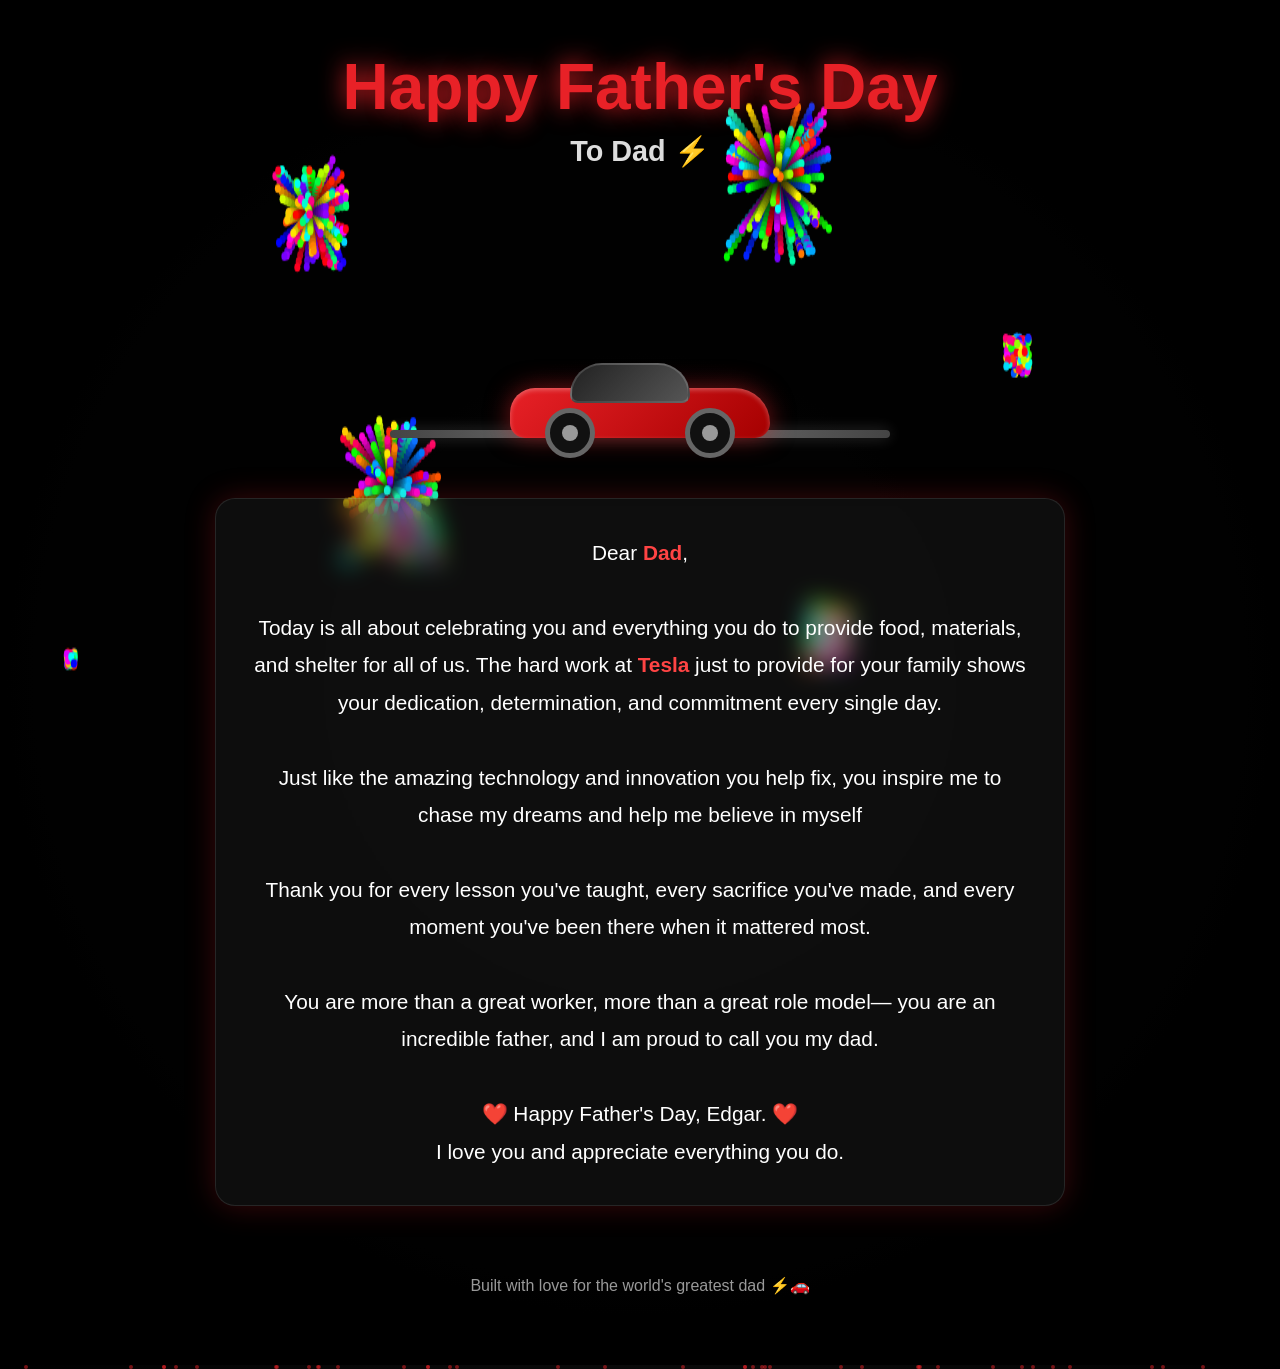
==== index.html @ 514cb9bc "Add files via upload" ====
<!DOCTYPE html>
<html lang="en">
<head>
<meta charset="UTF-8">
<meta name="viewport" content="width=device-width, initial-scale=1.0">
<title>Happy Father's Day Dad!</title>

<style>
*{
margin:0;
padding:0;
box-sizing:border-box;
}

body{
background:radial-gradient(circle at center,#222,#000);
font-family:Arial,Helvetica,sans-serif;
color:white;
overflow-x:hidden;
min-height:100vh;
perspective:1200px;
}

/* Fireworks */
#fireworks{
position:fixed;
top:0;
left:0;
width:100%;
height:100%;
z-index:0;
}

/* Floating particles */
.particle{
position:fixed;
width:4px;
height:4px;
background:#e82127;
border-radius:50%;
animation:float 10s linear infinite;
opacity:.5;
}

@keyframes float{
0%{transform:translateY(100vh);}
100%{transform:translateY(-100vh);}
}

.container{
position:relative;
z-index:10;
display:flex;
flex-direction:column;
align-items:center;
justify-content:center;
padding:50px 20px;
text-align:center;
}

/* Scene */
.scene{
position:relative;
width:500px;
height:220px;
margin:40px auto;
display:flex;
justify-content:center;
align-items:flex-end;
}

/* Ground */
.ground{
position:absolute;
bottom:20px;
width:100%;
height:8px;
background:linear-gradient(to right,#444,#777,#444);
border-radius:10px;
box-shadow:0 0 15px rgba(255,255,255,.2);
}

/* Car */
.car{
position:relative;
width:260px;
height:80px;
z-index:2;
animation:carFloat 3s ease-in-out infinite;
}

/* Main body */
.body{
position:absolute;
bottom:20px;
width:260px;
height:50px;
background:linear-gradient(135deg,#e82127,#a50000);
border-radius:25px 35px 15px 15px;
box-shadow:
0 0 25px rgba(232,33,39,.5),
inset 0 2px 5px rgba(255,255,255,.3);
}

/* Roof */
.roof{
position:absolute;
bottom:55px;
left:60px;
width:120px;
height:40px;
background:linear-gradient(135deg,#222,#555);
border-radius:40px 40px 10px 10px;
border:2px solid rgba(255,255,255,.15);
}

/* Wheels */
.wheel{
position:absolute;
bottom:0;
width:50px;
height:50px;
background:#111;
border:5px solid #666;
border-radius:50%;
animation:spin 1s linear infinite;
}

.wheel::after{
content:"";
position:absolute;
top:50%;
left:50%;
width:16px;
height:16px;
background:#999;
border-radius:50%;
transform:translate(-50%,-50%);
}

.wheel.front,
.w1{
left:35px;
}

.wheel.back,
.w2{
right:35px;
}

.w3{
left:35px;
}

.w4{
right:35px;
}

@keyframes spin{
from{transform:rotate(0deg);}
to{transform:rotate(360deg);}
}

@keyframes carFloat{
0%,100%{transform:translateY(0);}
50%{transform:translateY(-6px);}
}

h1{
font-size:4rem;
color:#e82127;
margin-bottom:10px;
text-shadow:0 0 25px #e82127;
}

h2{
font-size:1.8rem;
color:#ddd;
margin-bottom:30px;
}

.card{
max-width:850px;
background:rgba(255,255,255,.05);
padding:35px;
border-radius:20px;
backdrop-filter:blur(12px);
border:1px solid rgba(255,255,255,.1);
box-shadow:0 0 30px rgba(232,33,39,.25);
}

.message{
font-size:1.3rem;
line-height:1.8;
}

.highlight{
color:#ff4444;
font-weight:bold;
}

footer{
margin-top:50px;
padding:20px;
color:#999;
}
</style>
</head>

<body>

<canvas id="fireworks"></canvas>

<div class="container">

<h1>Happy Father's Day</h1>
<h2>To Dad ⚡</h2>

<div class="scene">
<div class="ground"></div>

<div class="car">
<div class="body"></div>
<div class="roof"></div>

<div class="wheel front"></div>
<div class="wheel back"></div>
</div>
</div>

<div class="card">
<p class="message">
Dear <span class="highlight">Dad</span>,
<br><br>

Today is all about celebrating you and everything you do to provide food, materials, and shelter for all of us.
The hard work at <span class="highlight">Tesla</span> just to provide for your family shows your dedication,
determination, and commitment every single day.

<br><br>

Just like the amazing technology and innovation you help fix,
you inspire me to chase my dreams and help me believe in myself

<br><br>

Thank you for every lesson you've taught, every sacrifice you've made,
and every moment you've been there when it mattered most.

<br><br>

You are more than a great worker, more than a great role model—
you are an incredible father, and I am proud to call you my dad.

<br><br>

❤️ Happy Father's Day, Edgar. ❤️
<br>
I love you and appreciate everything you do.
</p>
</div>

<footer>
Built with love for the world's greatest dad ⚡🚗
</footer>

</div>

<script>
const canvas = document.getElementById("fireworks");
const ctx = canvas.getContext("2d");

canvas.width = window.innerWidth;
canvas.height = window.innerHeight;

let particles = [];

function createFirework(x,y){
for(let i=0;i<100;i++){
particles.push({
x,y,
dx:(Math.random()-0.5)*8,
dy:(Math.random()-0.5)*8,
life:100,
color:`hsl(${Math.random()*360},100%,50%)`
});
}
}

for(let i=0;i<6;i++){
setTimeout(()=>{
createFirework(
Math.random()*canvas.width,
Math.random()*canvas.height/2
);
},i*500);
}

function animate(){
requestAnimationFrame(animate);

ctx.fillStyle="rgba(0,0,0,0.15)";
ctx.fillRect(0,0,canvas.width,canvas.height);

particles.forEach((p,index)=>{
p.x+=p.dx;
p.y+=p.dy;
p.dy+=0.03;
p.life--;

ctx.fillStyle=p.color;
ctx.beginPath();
ctx.arc(p.x,p.y,3,0,Math.PI*2);
ctx.fill();

if(p.life<=0){
particles.splice(index,1);
}
});
}

animate();

for(let i=0;i<40;i++){
const p=document.createElement('div');
p.className='particle';
p.style.left=Math.random()*100+'vw';
p.style.animationDuration=(6+Math.random()*10)+'s';
p.style.animationDelay=Math.random()*5+'s';
document.body.appendChild(p);
}
</script>

</body>
</html>
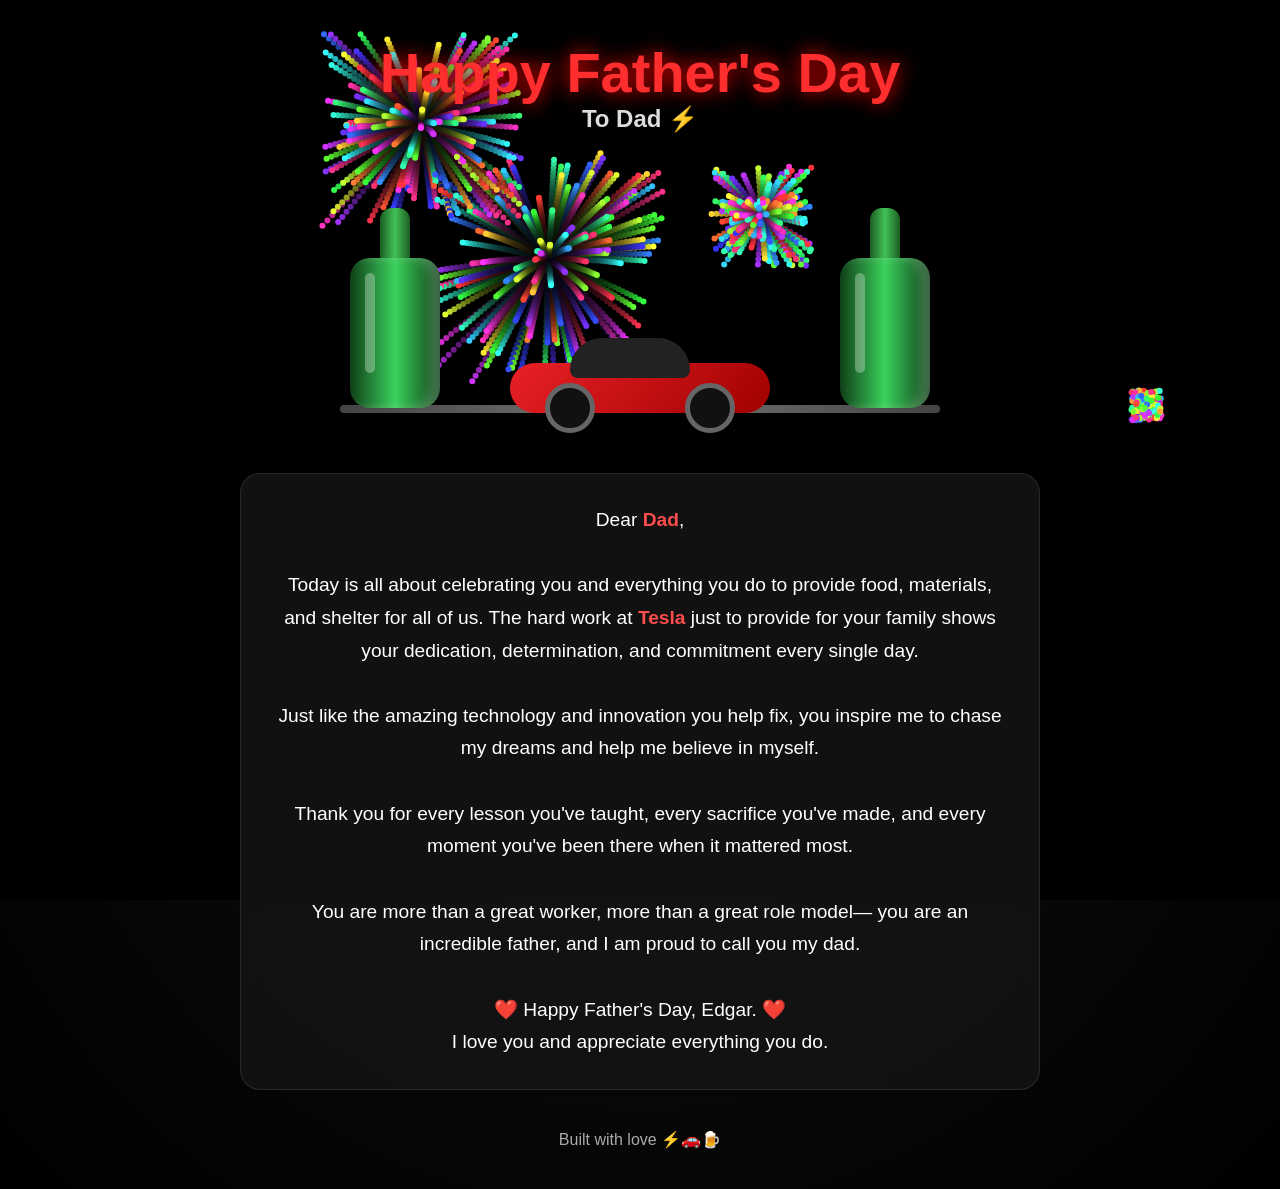
==== commit 0dff8b7c: "Add files via upload" ====
--- a/index.html
+++ b/index.html
@@ -1,4 +1,3 @@
-
 <!DOCTYPE html>
 <html lang="en">
 <head>
@@ -6,206 +5,7 @@
 <meta name="viewport" content="width=device-width, initial-scale=1.0">
 <title>Happy Father's Day Dad!</title>
 
-<style>
-*{
-margin:0;
-padding:0;
-box-sizing:border-box;
-}
-
-body{
-background:radial-gradient(circle at center,#222,#000);
-font-family:Arial,Helvetica,sans-serif;
-color:white;
-overflow-x:hidden;
-min-height:100vh;
-perspective:1200px;
-}
-
-/* Fireworks */
-#fireworks{
-position:fixed;
-top:0;
-left:0;
-width:100%;
-height:100%;
-z-index:0;
-}
-
-/* Floating particles */
-.particle{
-position:fixed;
-width:4px;
-height:4px;
-background:#e82127;
-border-radius:50%;
-animation:float 10s linear infinite;
-opacity:.5;
-}
-
-@keyframes float{
-0%{transform:translateY(100vh);}
-100%{transform:translateY(-100vh);}
-}
-
-.container{
-position:relative;
-z-index:10;
-display:flex;
-flex-direction:column;
-align-items:center;
-justify-content:center;
-padding:50px 20px;
-text-align:center;
-}
-
-/* Scene */
-.scene{
-position:relative;
-width:500px;
-height:220px;
-margin:40px auto;
-display:flex;
-justify-content:center;
-align-items:flex-end;
-}
-
-/* Ground */
-.ground{
-position:absolute;
-bottom:20px;
-width:100%;
-height:8px;
-background:linear-gradient(to right,#444,#777,#444);
-border-radius:10px;
-box-shadow:0 0 15px rgba(255,255,255,.2);
-}
-
-/* Car */
-.car{
-position:relative;
-width:260px;
-height:80px;
-z-index:2;
-animation:carFloat 3s ease-in-out infinite;
-}
-
-/* Main body */
-.body{
-position:absolute;
-bottom:20px;
-width:260px;
-height:50px;
-background:linear-gradient(135deg,#e82127,#a50000);
-border-radius:25px 35px 15px 15px;
-box-shadow:
-0 0 25px rgba(232,33,39,.5),
-inset 0 2px 5px rgba(255,255,255,.3);
-}
-
-/* Roof */
-.roof{
-position:absolute;
-bottom:55px;
-left:60px;
-width:120px;
-height:40px;
-background:linear-gradient(135deg,#222,#555);
-border-radius:40px 40px 10px 10px;
-border:2px solid rgba(255,255,255,.15);
-}
-
-/* Wheels */
-.wheel{
-position:absolute;
-bottom:0;
-width:50px;
-height:50px;
-background:#111;
-border:5px solid #666;
-border-radius:50%;
-animation:spin 1s linear infinite;
-}
-
-.wheel::after{
-content:"";
-position:absolute;
-top:50%;
-left:50%;
-width:16px;
-height:16px;
-background:#999;
-border-radius:50%;
-transform:translate(-50%,-50%);
-}
-
-.wheel.front,
-.w1{
-left:35px;
-}
-
-.wheel.back,
-.w2{
-right:35px;
-}
-
-.w3{
-left:35px;
-}
-
-.w4{
-right:35px;
-}
-
-@keyframes spin{
-from{transform:rotate(0deg);}
-to{transform:rotate(360deg);}
-}
-
-@keyframes carFloat{
-0%,100%{transform:translateY(0);}
-50%{transform:translateY(-6px);}
-}
-
-h1{
-font-size:4rem;
-color:#e82127;
-margin-bottom:10px;
-text-shadow:0 0 25px #e82127;
-}
-
-h2{
-font-size:1.8rem;
-color:#ddd;
-margin-bottom:30px;
-}
-
-.card{
-max-width:850px;
-background:rgba(255,255,255,.05);
-padding:35px;
-border-radius:20px;
-backdrop-filter:blur(12px);
-border:1px solid rgba(255,255,255,.1);
-box-shadow:0 0 30px rgba(232,33,39,.25);
-}
-
-.message{
-font-size:1.3rem;
-line-height:1.8;
-}
-
-.highlight{
-color:#ff4444;
-font-weight:bold;
-}
-
-footer{
-margin-top:50px;
-padding:20px;
-color:#999;
-}
-</style>
+<link rel="stylesheet" href="style.css">
 </head>
 
 <body>
@@ -218,17 +18,44 @@
 <h2>To Dad ⚡</h2>
 
 <div class="scene">
+
 <div class="ground"></div>
 
+<!-- 🚗 CAR -->
 <div class="car">
 <div class="body"></div>
 <div class="roof"></div>
-
 <div class="wheel front"></div>
 <div class="wheel back"></div>
 </div>
+
+<!-- 🍺 LEFT BOTTLE -->
+<div class="beer-bottle left">
+    <div class="cap"></div>
+    <div class="neck"></div>
+    <div class="bottle-body"></div>
+
+    <div class="foam">
+        <i></i><i></i><i></i><i></i><i></i>
+        <i></i><i></i><i></i><i></i><i></i>
+    </div>
 </div>
 
+<!-- 🍺 RIGHT BOTTLE -->
+<div class="beer-bottle right">
+    <div class="cap"></div>
+    <div class="neck"></div>
+    <div class="bottle-body"></div>
+
+    <div class="foam">
+        <i></i><i></i><i></i><i></i><i></i>
+        <i></i><i></i><i></i><i></i><i></i>
+    </div>
+</div>
+
+</div>
+
+<!-- 💌 ORIGINAL MESSAGE (UNCHANGED) -->
 <div class="card">
 <p class="message">
 Dear <span class="highlight">Dad</span>,
@@ -241,7 +68,7 @@
 <br><br>
 
 Just like the amazing technology and innovation you help fix,
-you inspire me to chase my dreams and help me believe in myself
+you inspire me to chase my dreams and help me believe in myself.
 
 <br><br>
 
@@ -262,12 +89,13 @@
 </div>
 
 <footer>
-Built with love for the world's greatest dad ⚡🚗
+Built with love ⚡🚗🍺
 </footer>
 
 </div>
 
 <script>
+/* 🎆 FIREWORKS */
 const canvas = document.getElementById("fireworks");
 const ctx = canvas.getContext("2d");
 
@@ -276,21 +104,21 @@
 
 let particles = [];
 
-function createFirework(x,y){
-for(let i=0;i<100;i++){
+function explode(x,y){
+for(let i=0;i<140;i++){
 particles.push({
 x,y,
-dx:(Math.random()-0.5)*8,
-dy:(Math.random()-0.5)*8,
-life:100,
-color:`hsl(${Math.random()*360},100%,50%)`
+dx:(Math.random()-0.5)*10,
+dy:(Math.random()-0.5)*10,
+life:120,
+color:`hsl(${Math.random()*360},100%,60%)`
 });
 }
 }
 
 for(let i=0;i<6;i++){
 setTimeout(()=>{
-createFirework(
+explode(
 Math.random()*canvas.width,
 Math.random()*canvas.height/2
 );
@@ -314,24 +142,12 @@
 ctx.arc(p.x,p.y,3,0,Math.PI*2);
 ctx.fill();
 
-if(p.life<=0){
-particles.splice(index,1);
-}
+if(p.life<=0) particles.splice(index,1);
 });
 }
 
 animate();
-
-for(let i=0;i<40;i++){
-const p=document.createElement('div');
-p.className='particle';
-p.style.left=Math.random()*100+'vw';
-p.style.animationDuration=(6+Math.random()*10)+'s';
-p.style.animationDelay=Math.random()*5+'s';
-document.body.appendChild(p);
-}
 </script>
 
 </body>
-</html>
-
+</html>
--- a/style.css
+++ b/style.css
@@ -0,0 +1,231 @@
+*{
+margin:0;
+padding:0;
+box-sizing:border-box;
+}
+
+body{
+background:radial-gradient(circle at center,#111,#000);
+font-family:Arial,Helvetica,sans-serif;
+color:white;
+overflow-x:hidden;
+}
+
+/* canvas */
+#fireworks{
+position:fixed;
+top:0;
+left:0;
+width:100%;
+height:100%;
+z-index:0;
+}
+
+/* layout */
+.container{
+position:relative;
+z-index:10;
+text-align:center;
+padding:40px 20px;
+}
+
+/* scene */
+.scene{
+position:relative;
+width:600px;
+height:260px;
+margin:40px auto;
+display:flex;
+justify-content:center;
+align-items:flex-end;
+}
+
+/* ground */
+.ground{
+position:absolute;
+bottom:20px;
+width:100%;
+height:8px;
+background:linear-gradient(to right,#444,#777,#444);
+border-radius:10px;
+}
+
+/* 🚗 CAR */
+.car{
+position:relative;
+width:260px;
+height:80px;
+animation:floatCar 3s ease-in-out infinite;
+z-index:2;
+}
+
+.body{
+position:absolute;
+bottom:20px;
+width:260px;
+height:50px;
+background:linear-gradient(135deg,#e82127,#a00000);
+border-radius:25px;
+}
+
+.roof{
+position:absolute;
+bottom:55px;
+left:60px;
+width:120px;
+height:40px;
+background:#222;
+border-radius:40px 40px 10px 10px;
+}
+
+.wheel{
+position:absolute;
+bottom:0;
+width:50px;
+height:50px;
+background:#111;
+border:5px solid #666;
+border-radius:50%;
+}
+
+.wheel.front{left:35px;}
+.wheel.back{right:35px;}
+
+@keyframes floatCar{
+0%,100%{transform:translateY(0);}
+50%{transform:translateY(-6px);}
+}
+
+/* 🍺 BOTTLES */
+.beer-bottle{
+position:absolute;
+width:90px;
+height:240px;
+z-index:5;
+}
+
+/* left & right positioning */
+.beer-bottle.left{left:10px; bottom:10px;}
+.beer-bottle.right{right:10px; bottom:10px;}
+
+/* neck */
+.neck{
+position:absolute;
+top:25px;
+left:30px;
+width:30px;
+height:65px;
+background:linear-gradient(to right,#1b5e20,#43c158,#1b5e20);
+border-radius:12px;
+}
+
+/* body */
+.bottle-body{
+position:absolute;
+top:75px;
+width:90px;
+height:150px;
+background:linear-gradient(to right,#0f3f17,#3bd15c,#0f3f17);
+border-radius:20px;
+box-shadow:inset -10px 0 10px rgba(255,255,255,.2);
+}
+
+/* shine */
+.bottle-body::before{
+content:"";
+position:absolute;
+top:15px;
+left:15px;
+width:10px;
+height:100px;
+background:rgba(255,255,255,.3);
+border-radius:10px;
+}
+
+/* cap */
+.cap{
+position:absolute;
+top:0;
+left:22px;
+width:46px;
+height:28px;
+background:linear-gradient(#ff4d4d,#8b0000);
+border-radius:6px;
+animation:capPop 2s ease-out forwards;
+}
+
+/* 🍺 BETTER FOAM EXPLOSION */
+.foam i{
+position:absolute;
+top:60px;
+left:40px;
+width:6px;
+height:6px;
+background:white;
+border-radius:50%;
+animation:foamBurst 3s ease-out forwards;
+opacity:1;
+}
+
+/* random spread positions */
+.foam i:nth-child(1){--x:-120px; --y:-250px;}
+.foam i:nth-child(2){--x:80px; --y:-300px;}
+.foam i:nth-child(3){--x:-60px; --y:-180px;}
+.foam i:nth-child(4){--x:140px; --y:-260px;}
+.foam i:nth-child(5){--x:-30px; --y:-320px;}
+.foam i:nth-child(6){--x:60px; --y:-200px;}
+.foam i:nth-child(7){--x:-100px; --y:-280px;}
+.foam i:nth-child(8){--x:120px; --y:-220px;}
+.foam i:nth-child(9){--x:-80px; --y:-350px;}
+.foam i:nth-child(10){--x:30px; --y:-300px;}
+
+@keyframes foamBurst{
+0%{transform:translate(0,0) scale(1); opacity:1;}
+100%{
+transform:translate(var(--x), var(--y)) scale(2);
+opacity:0;
+}
+}
+
+/* cap fly */
+@keyframes capPop{
+0%{transform:translate(0,0) rotate(0);}
+100%{transform:translate(-250px,-400px) rotate(1440deg);opacity:0;}
+}
+
+/* text */
+h1{
+font-size:3.5rem;
+color:#ff2e2e;
+text-shadow:0 0 20px red;
+}
+
+h2{
+color:#ddd;
+margin-bottom:20px;
+}
+
+.card{
+max-width:800px;
+margin:40px auto;
+background:rgba(20,20,20,0.85);
+padding:30px;
+border-radius:20px;
+backdrop-filter:blur(10px);
+border:1px solid rgba(255,255,255,0.1);
+}
+
+.message{
+font-size:1.2rem;
+line-height:1.7;
+}
+
+.highlight{
+color:#ff4d4d;
+font-weight:bold;
+}
+
+footer{
+margin-top:40px;
+color:#aaa;
+}
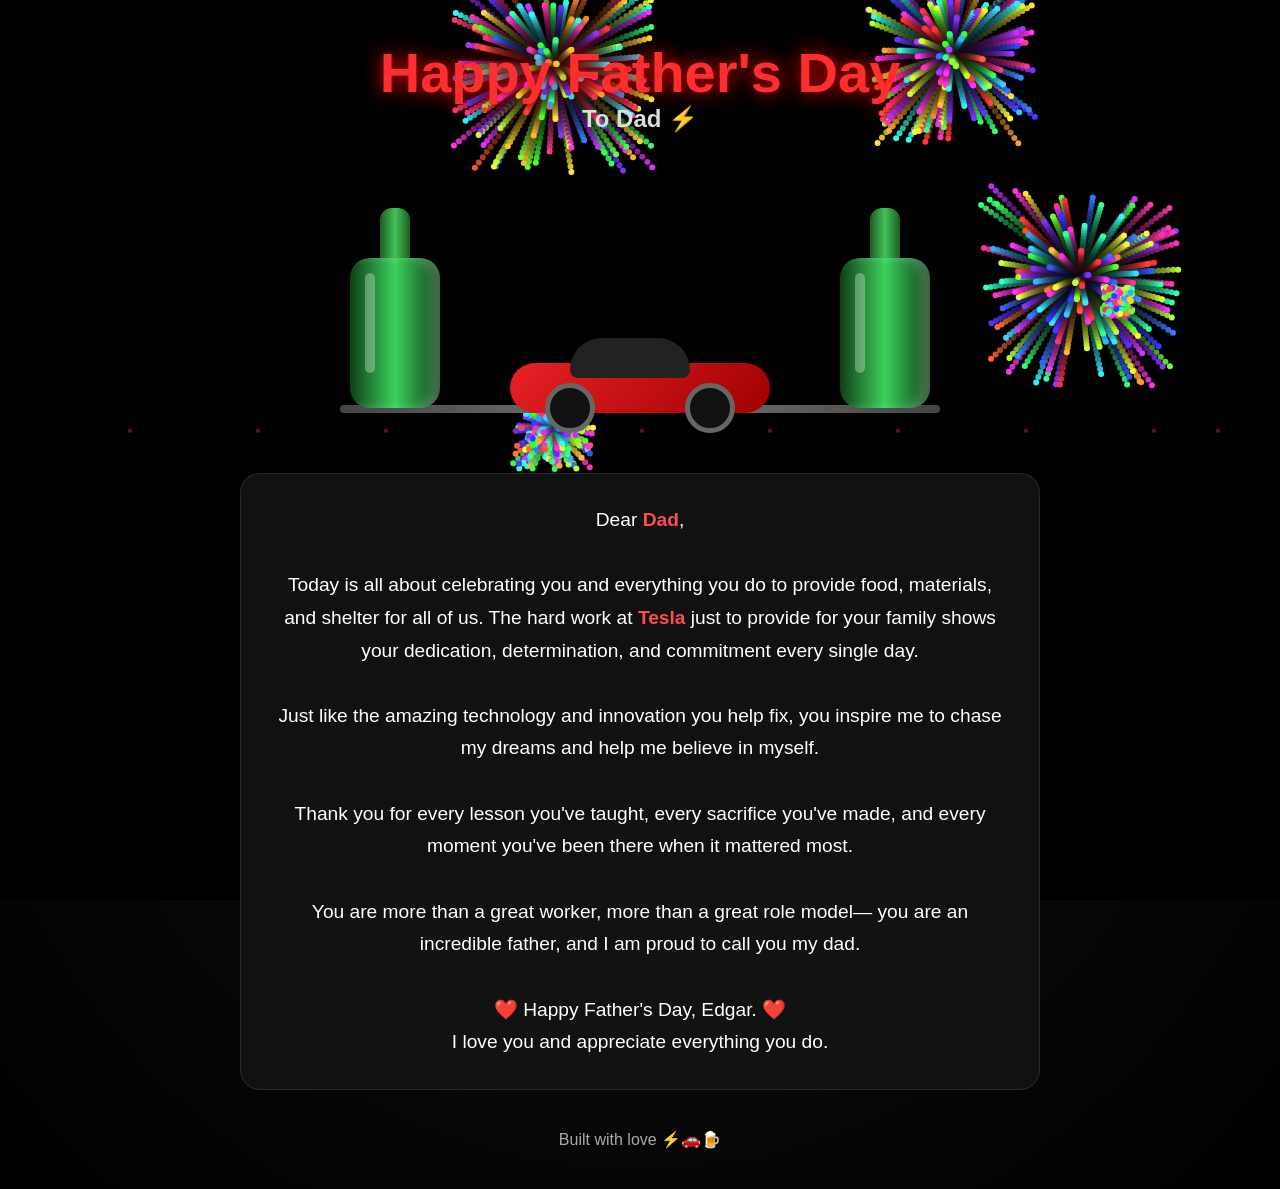
==== commit d4615496: "Add files via upload" ====
--- a/index.html
+++ b/index.html
@@ -52,7 +52,16 @@
         <i></i><i></i><i></i><i></i><i></i>
     </div>
 </div>
-
+<div class="particle p1"></div>
+<div class="particle p2"></div>
+<div class="particle p3"></div>
+<div class="particle p4"></div>
+<div class="particle p5"></div>
+<div class="particle p6"></div>
+<div class="particle p7"></div>
+<div class="particle p8"></div>
+<div class="particle p9"></div>
+<div class="particle p10"></div>
 </div>
 
 <!-- 💌 ORIGINAL MESSAGE (UNCHANGED) -->
@@ -147,6 +156,16 @@
 }
 
 animate();
+
+for(let i=0;i<40;i++){
+const p=document.createElement('div');
+p.className='particle';
+p.style.left=Math.random()*100+'vw';
+p.style.animationDuration=(6+Math.random()*10)+'s';
+p.style.animationDelay=Math.random()*5+'s';
+document.body.appendChild(p);
+}
+
 </script>
 
 </body>
--- a/style.css
+++ b/style.css
@@ -21,6 +21,35 @@
 z-index:0;
 }
 
+.particle{
+    position: fixed;
+    width: 4px;
+    height: 4px;
+    background: #e82127;
+    border-radius: 50%;
+    opacity: .5;
+    animation: float 10s linear infinite;
+}
+
+@keyframes float{
+    from{
+        transform: translateY(100vh);
+    }
+    to{
+        transform: translateY(-100vh);
+    }
+}
+
+.p1{left:10%; animation-delay:0s;}
+.p2{left:20%; animation-delay:1s;}
+.p3{left:30%; animation-delay:2s;}
+.p4{left:40%; animation-delay:3s;}
+.p5{left:50%; animation-delay:4s;}
+.p6{left:60%; animation-delay:5s;}
+.p7{left:70%; animation-delay:6s;}
+.p8{left:80%; animation-delay:7s;}
+.p9{left:90%; animation-delay:8s;}
+.p10{left:95%; animation-delay:9s;}
 /* layout */
 .container{
 position:relative;
